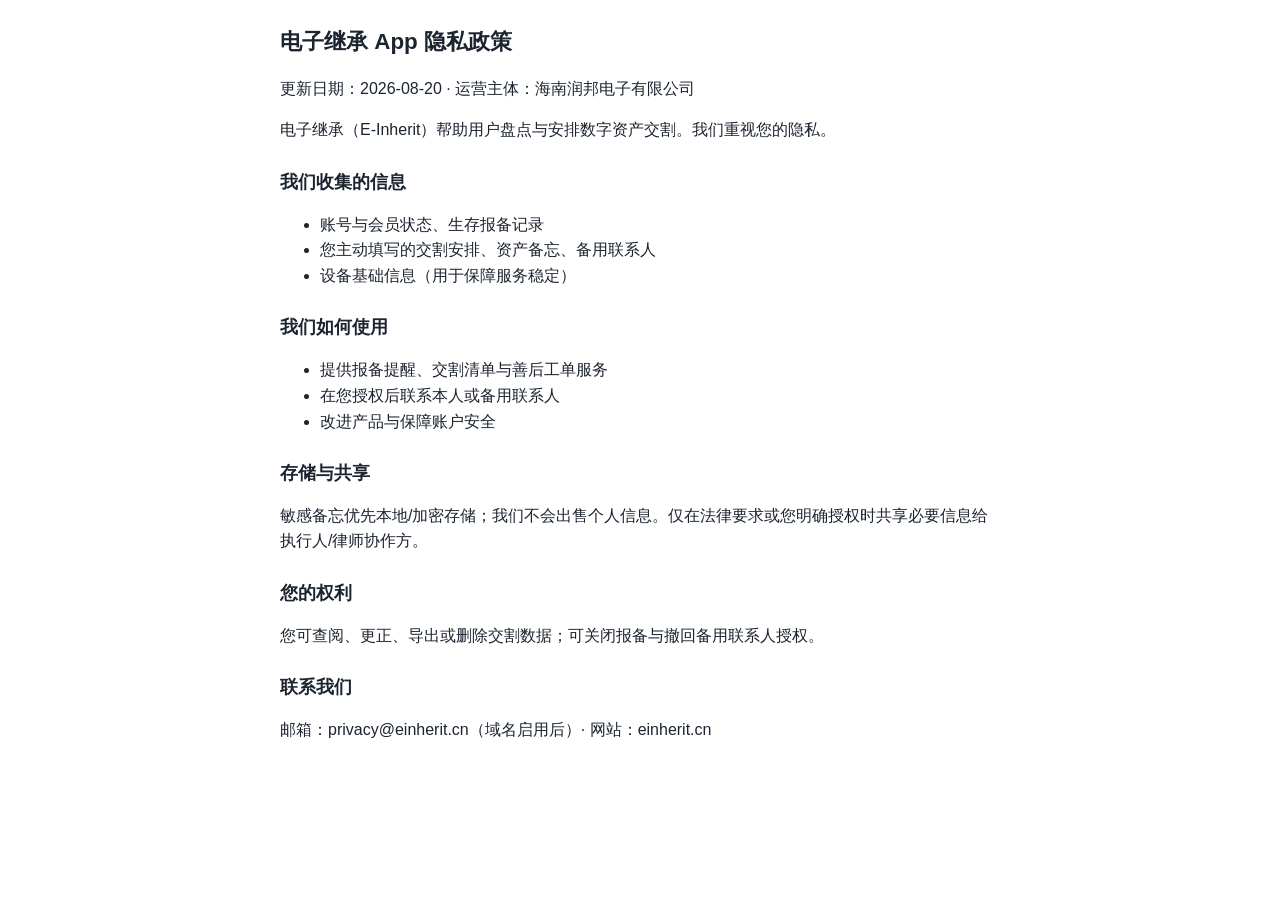
==== static/privacy.html @ eaf1c3ff "Add iOS App Store shell and deploy path for 电子继承. Ship WKWebView client for com.zzjt.einherit, priva" ====
<!DOCTYPE html>
<html lang="zh-CN"><head><meta charset="utf-8"/><meta name="viewport" content="width=device-width,initial-scale=1"/>
<title>电子继承 · 隐私政策</title>
<style>body{font-family:-apple-system,sans-serif;max-width:720px;margin:24px auto;padding:0 16px;line-height:1.6;color:#1c2430}
h1{font-size:1.4rem} h2{font-size:1.1rem;margin-top:1.4em}</style></head>
<body>
<h1>电子继承 App 隐私政策</h1>
<p>更新日期：2026-08-20 · 运营主体：海南润邦电子有限公司</p>
<p>电子继承（E-Inherit）帮助用户盘点与安排数字资产交割。我们重视您的隐私。</p>
<h2>我们收集的信息</h2>
<ul>
<li>账号与会员状态、生存报备记录</li>
<li>您主动填写的交割安排、资产备忘、备用联系人</li>
<li>设备基础信息（用于保障服务稳定）</li>
</ul>
<h2>我们如何使用</h2>
<ul>
<li>提供报备提醒、交割清单与善后工单服务</li>
<li>在您授权后联系本人或备用联系人</li>
<li>改进产品与保障账户安全</li>
</ul>
<h2>存储与共享</h2>
<p>敏感备忘优先本地/加密存储；我们不会出售个人信息。仅在法律要求或您明确授权时共享必要信息给执行人/律师协作方。</p>
<h2>您的权利</h2>
<p>您可查阅、更正、导出或删除交割数据；可关闭报备与撤回备用联系人授权。</p>
<h2>联系我们</h2>
<p>邮箱：privacy@einherit.cn（域名启用后）· 网站：einherit.cn</p>
</body></html>
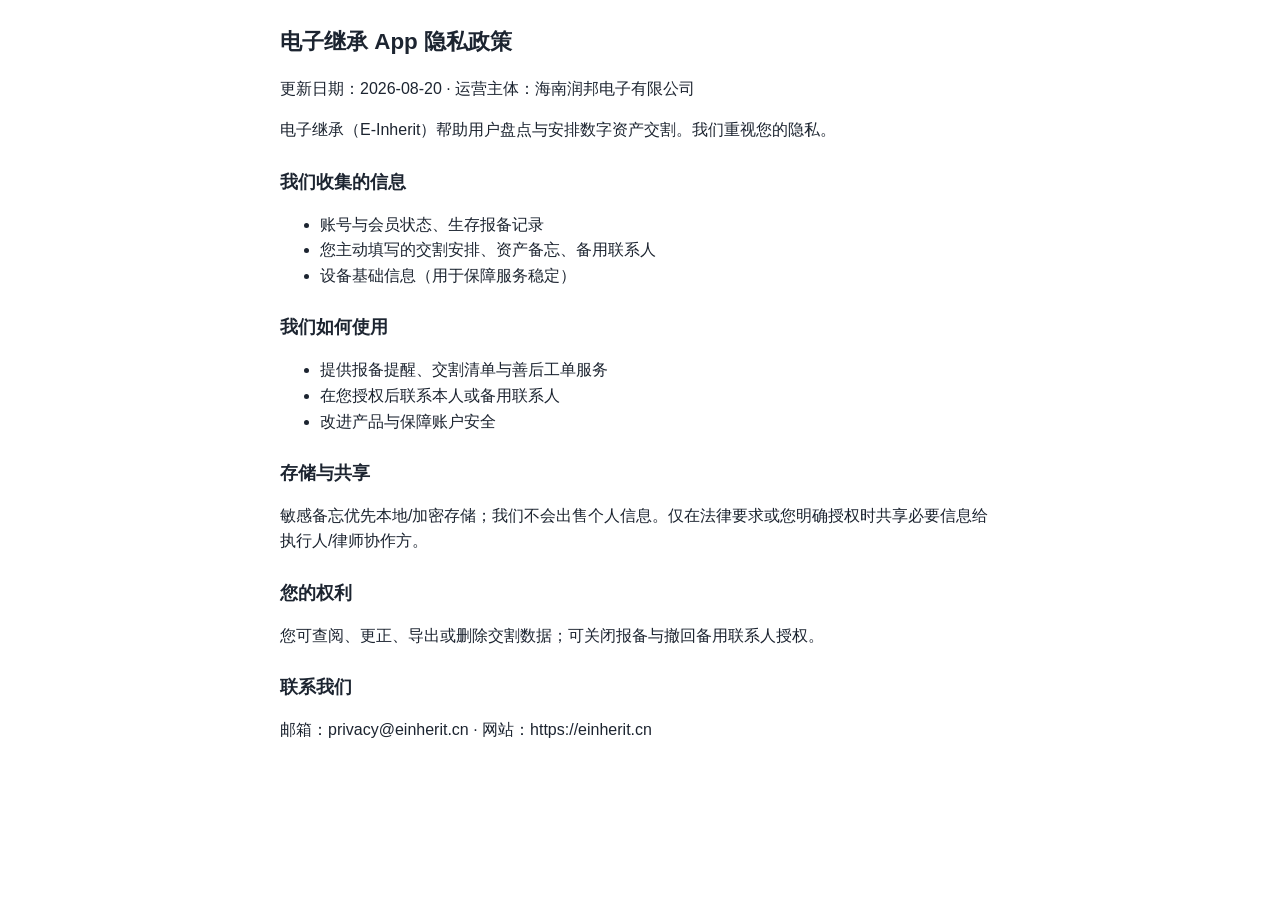
==== commit ef80a6f2: "Make einherit.cn the canonical web entry for E-Inherit. Point iOS shell and docs at https://einherit" ====
--- a/static/privacy.html
+++ b/static/privacy.html
@@ -24,5 +24,5 @@
 <h2>您的权利</h2>
 <p>您可查阅、更正、导出或删除交割数据；可关闭报备与撤回备用联系人授权。</p>
 <h2>联系我们</h2>
-<p>邮箱：privacy@einherit.cn（域名启用后）· 网站：einherit.cn</p>
+<p>邮箱：privacy@einherit.cn · 网站：https://einherit.cn</p>
 </body></html>
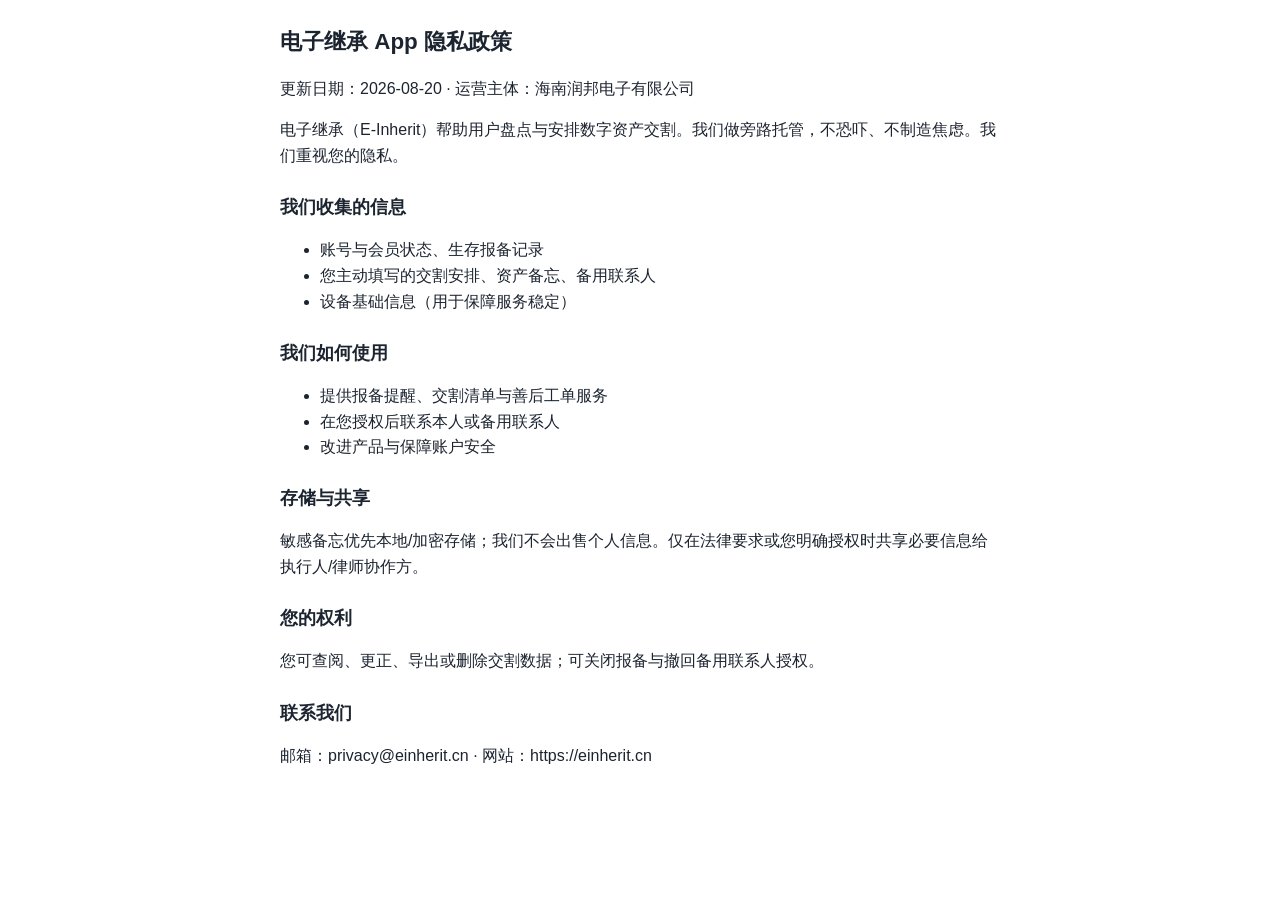
==== commit ee5b5cda: "Ship second batch of ten essential E-Inherit product gaps. Beneficiaries CRUD, emergency short-code " ====
--- a/static/privacy.html
+++ b/static/privacy.html
@@ -6,7 +6,7 @@
 <body>
 <h1>电子继承 App 隐私政策</h1>
 <p>更新日期：2026-08-20 · 运营主体：海南润邦电子有限公司</p>
-<p>电子继承（E-Inherit）帮助用户盘点与安排数字资产交割。我们重视您的隐私。</p>
+<p>电子继承（E-Inherit）帮助用户盘点与安排数字资产交割。我们做旁路托管，不恐吓、不制造焦虑。我们重视您的隐私。</p>
 <h2>我们收集的信息</h2>
 <ul>
 <li>账号与会员状态、生存报备记录</li>
